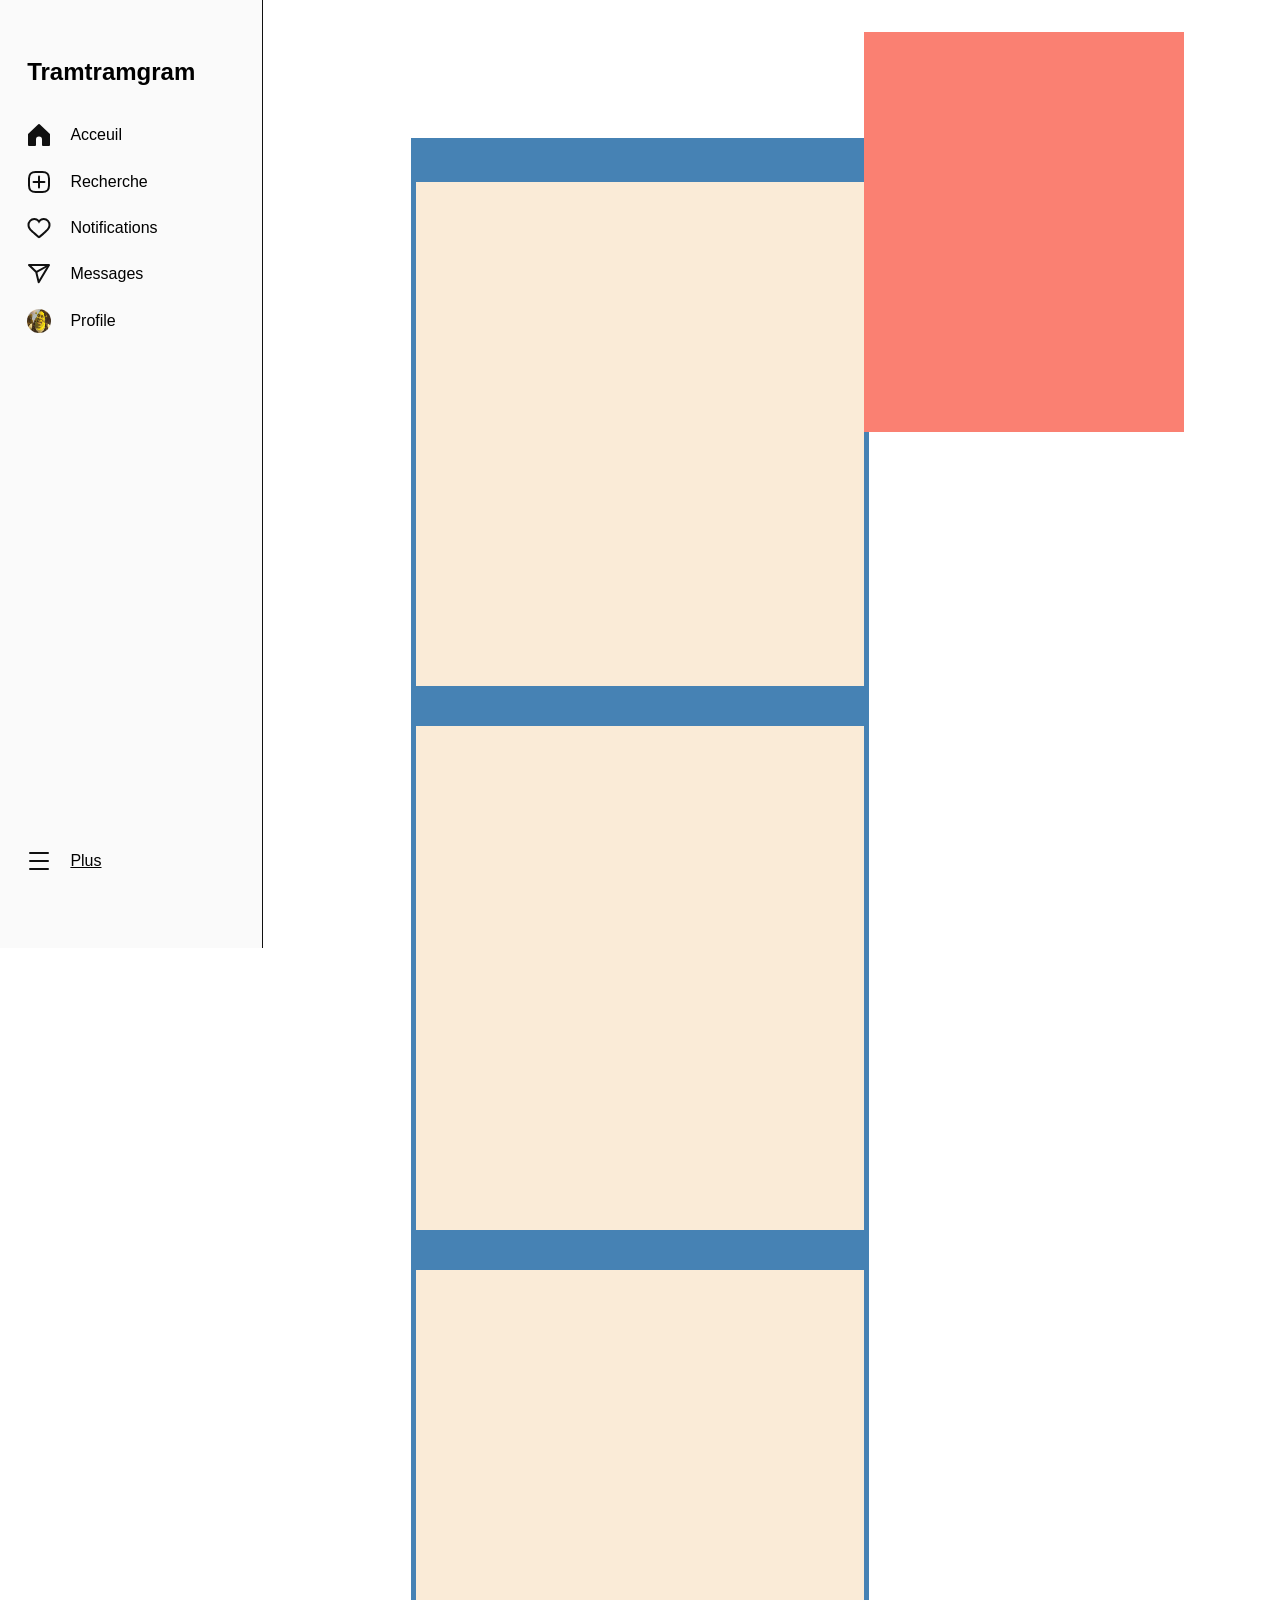
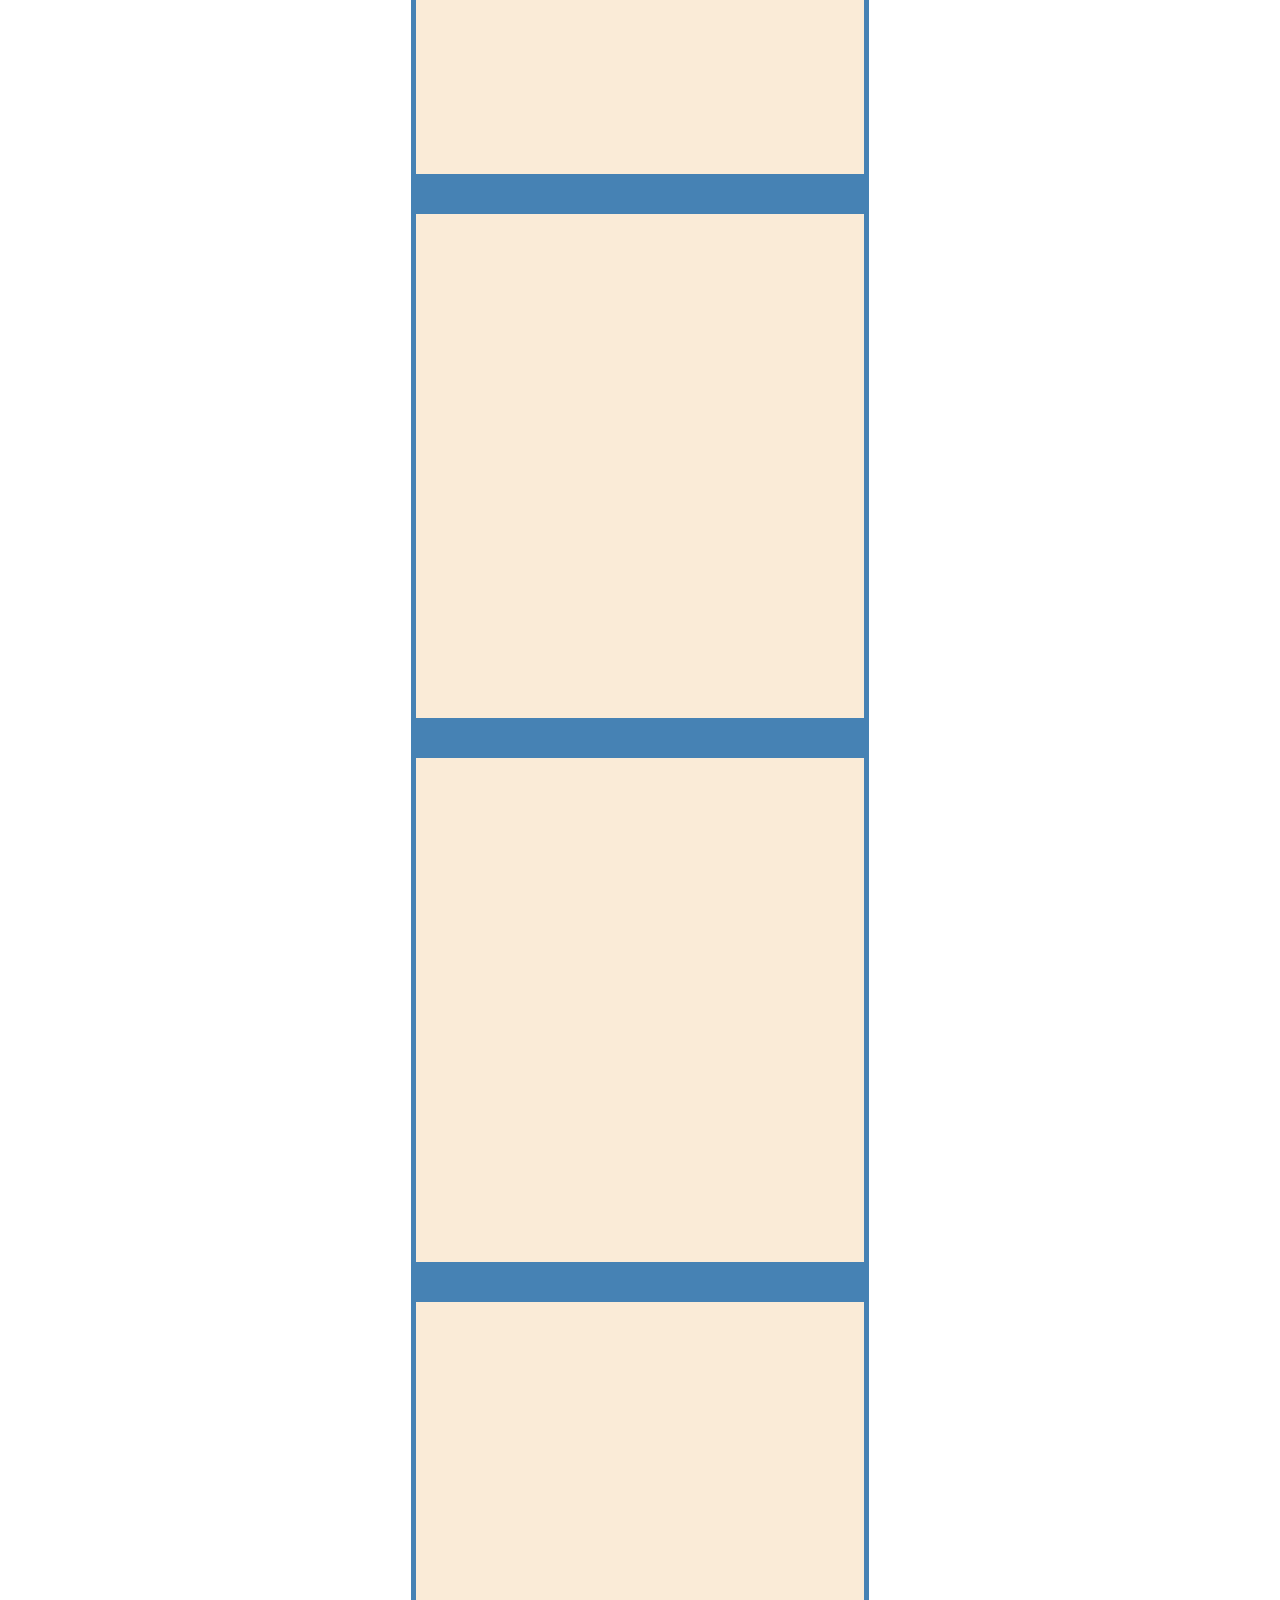
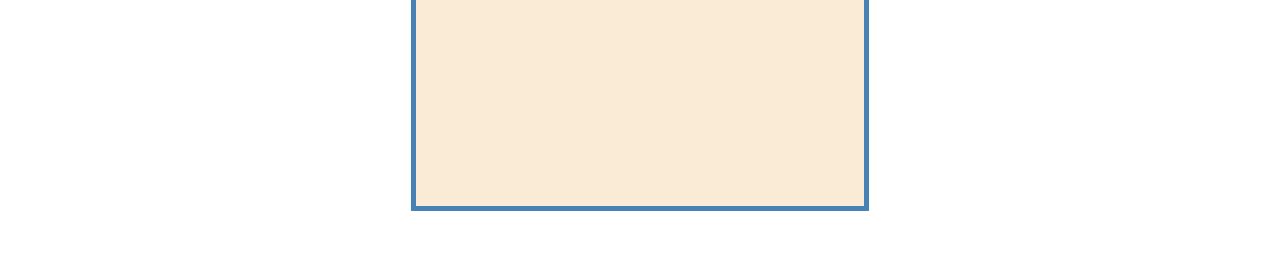
==== cloneInsta/index.html @ 9f433b12 "Merge branch 'main' of https://github.com/Normi029-RTHERY/DNMADe-1" ====
<!DOCTYPE html>
<html lang="en">

<head>
    <meta charset="UTF-8">
    <meta name="viewport" content="width=device-width, initial-scale=1.0">
    <title>Tratragram</title>
    <link rel="stylesheet" href="style.css">
</head>

<body>
    <nav class="navbar">
        <ul class="nav-list">
            <li class="nav-item">
                <h1>Tramtramgram</h1>
            </li>
            <li class="nav-item">
                <svg aria-label="Accueil" class="nav-ico" height="24" role="img" viewBox="0 0 24 24" width="24">
                    <path
                        d="M22 23h-6.001a1 1 0 0 1-1-1v-5.455a2.997 2.997 0 1 0-5.993 0V22a1 1 0 0 1-1 1H2a1 1 0 0 1-1-1V11.543a1.002 1.002 0 0 1 .31-.724l10-9.543a1.001 1.001 0 0 1 1.38 0l10 9.543a1.002 1.002 0 0 1 .31.724V22a1 1 0 0 1-1 1Z">
                    </path>
                </svg>
                <p>Acceuil</p>
            </li>
            <li class="nav-item">
                <svg aria-label="Nouvelle publication" class="_ab6-" height="24" role="img" viewBox="0 0 24 24"
                    width="24">
                    <path
                        d="M2 12v3.45c0 2.849.698 4.005 1.606 4.944.94.909 2.098 1.608 4.946 1.608h6.896c2.848 0 4.006-.7 4.946-1.608C21.302 19.455 22 18.3 22 15.45V8.552c0-2.849-.698-4.006-1.606-4.945C19.454 2.7 18.296 2 15.448 2H8.552c-2.848 0-4.006.699-4.946 1.607C2.698 4.547 2 5.703 2 8.552Z"
                        fill="none" stroke="currentColor" stroke-linecap="round" stroke-linejoin="round"
                        stroke-width="2"></path>
                    <line fill="none" stroke="currentColor" stroke-linecap="round" stroke-linejoin="round"
                        stroke-width="2" x1="6.545" x2="17.455" y1="12.001" y2="12.001"></line>
                    <line fill="none" stroke="currentColor" stroke-linecap="round" stroke-linejoin="round"
                        stroke-width="2" x1="12.003" x2="12.003" y1="6.545" y2="17.455"></line>
                </svg>
                <p>Recherche</p>
            </li>
            <li class="nav-item">
                <svg aria-label="Notifications" class="_ab6-" height="24" role="img" viewBox="0 0 24 24" width="24">
                    <path
                        d="M16.792 3.904A4.989 4.989 0 0 1 21.5 9.122c0 3.072-2.652 4.959-5.197 7.222-2.512 2.243-3.865 3.469-4.303 3.752-.477-.309-2.143-1.823-4.303-3.752C5.141 14.072 2.5 12.167 2.5 9.122a4.989 4.989 0 0 1 4.708-5.218 4.21 4.21 0 0 1 3.675 1.941c.84 1.175.98 1.763 1.12 1.763s.278-.588 1.11-1.766a4.17 4.17 0 0 1 3.679-1.938m0-2a6.04 6.04 0 0 0-4.797 2.127 6.052 6.052 0 0 0-4.787-2.127A6.985 6.985 0 0 0 .5 9.122c0 3.61 2.55 5.827 5.015 7.97.283.246.569.494.853.747l1.027.918a44.998 44.998 0 0 0 3.518 3.018 2 2 0 0 0 2.174 0 45.263 45.263 0 0 0 3.626-3.115l.922-.824c.293-.26.59-.519.885-.774 2.334-2.025 4.98-4.32 4.98-7.94a6.985 6.985 0 0 0-6.708-7.218Z">
                    </path>
                </svg>
                <p>Notifications</p>
            </li>
            <li class="nav-item">
                <svg aria-label="Direct" class="_ab6-" height="24" role="img" viewBox="0 0 24 24" width="24">
                    <line fill="none" stroke="currentColor" stroke-linejoin="round" stroke-width="2" x1="22" x2="9.218"
                        y1="3" y2="10.083"></line>
                    <polygon fill="none" points="11.698 20.334 22 3.001 2 3.001 9.218 10.084 11.698 20.334"
                        stroke="currentColor" stroke-linejoin="round" stroke-width="2"></polygon>
                </svg>
                <p>Messages</p>
            </li>
            <li class="nav-item">
                <img src="./assets/img/shrek.jpeg" alt="">
                <p>Profile</p>
            </li>
        </ul>
        <a href="" id="opt-link" class=" nav-item plus-link">
            <svg aria-label="Paramètres" class="_ab6-" height="24" role="img" viewBox="0 0 24 24" width="24">
                <line fill="none" stroke="currentColor" stroke-linecap="round" stroke-linejoin="round" stroke-width="2"
                    x1="3" x2="21" y1="4" y2="4"></line>
                <line fill="none" stroke="currentColor" stroke-linecap="round" stroke-linejoin="round" stroke-width="2"
                    x1="3" x2="21" y1="12" y2="12"></line>
                <line fill="none" stroke="currentColor" stroke-linecap="round" stroke-linejoin="round" stroke-width="2"
                    x1="3" x2="21" y1="20" y2="20"></line>
            </svg>
            <p>Plus</p>
        </a>
    </nav>
    <main>
        <div class="centerbox">
            <div class="stories">
                <div class="story"></div>
            </div>
            <ul class="feed">
                <li class="post"></li>
                <li class="post"></li>
                <li class="post"></li>
                <li class="post"></li>
                <li class="post"></li>
                <li class="post"></li>
            </ul>
        </div>
        <div class="leftbox">
            <div class="profile"></div>
            <div class="suggestions"></div>
            <footer></footer>
        </div>
    </main>
</body>

</html>
---- cloneInsta/style.css ----
*,
*::before,
*::after {
    margin: 0;
    padding: 0;
    list-style: none;
}

:root {
    --bg-main: #fafafa;
    --ico-light: #fafafa;
    --ico-dark: #101010;
}

body {
    font-weight: 16px;
    font-family: Arial, Helvetica, sans-serif;
    display: flex;
    justify-content: center;
    position: relative;
}

.navbar {
    background-color: var(--bg-main);
    border-right: 0.1rem solid #111;
    position: fixed;
    left: 0px;
    min-width: 13rem;
    width: 18vw;
    height: 100%;
    padding: 1rem;
    padding-top: 2rem;
}

.nav-list {
    /* background-color: cornflowerblue; */
    display: grid;
    grid-template-rows: 5rem;
}

.nav-item {
    padding: 0.5rem;
    display: flex;
    align-items: center;
}

.nav-item * {
    margin: 0.2rem;
}

.nav-item svg {
    color: var(--ico-dark);
    fill: var(--ico-dark);
}

.nav-item img {
    border-radius: 50%;
    width: 24px;
    aspect-ratio: 1/1;

}

.nav-item p {
    margin-left: 1rem;
}

.plus-link {
    position: inherit;
    margin-bottom: 1rem;
    bottom: 0px;
}

.plus-link:visited {
    position: inherit;
    margin-bottom: 2rem;
    bottom: 0px;
    color: black;
}

main {
    /* background-color: darkcyan; */
    display: flex;
    justify-content: center;
    height: 100%;
    width: fit-content;
    margin: 2rem;
}

.centerbox {
    /* background-color: brown; */
    position: relative;
    padding: 1rem;
    height: 100%;
    width: fit-content;
}

.stories {
    /* background-color: yellowgreen; */
    width: auto;
    height: 5rem;
    padding: 0.3rem;
}

.story {
    border-radius: 50%;
    width: 50px;
    background: #000;
}

.feed {
    background-color: steelblue;
    padding: 0.3rem;
    width: fit-content;
}

.post {
    background-color: antiquewhite;
    aspect-ratio: 4/4.5;
    width: 50vw;
    max-width: 28rem;
    margin-top: 2.5rem;
}

.leftbox {
    background-color: salmon;
    position: absolute;
    height: 25rem;
    width: 20rem;
    margin-left: 60%;
}
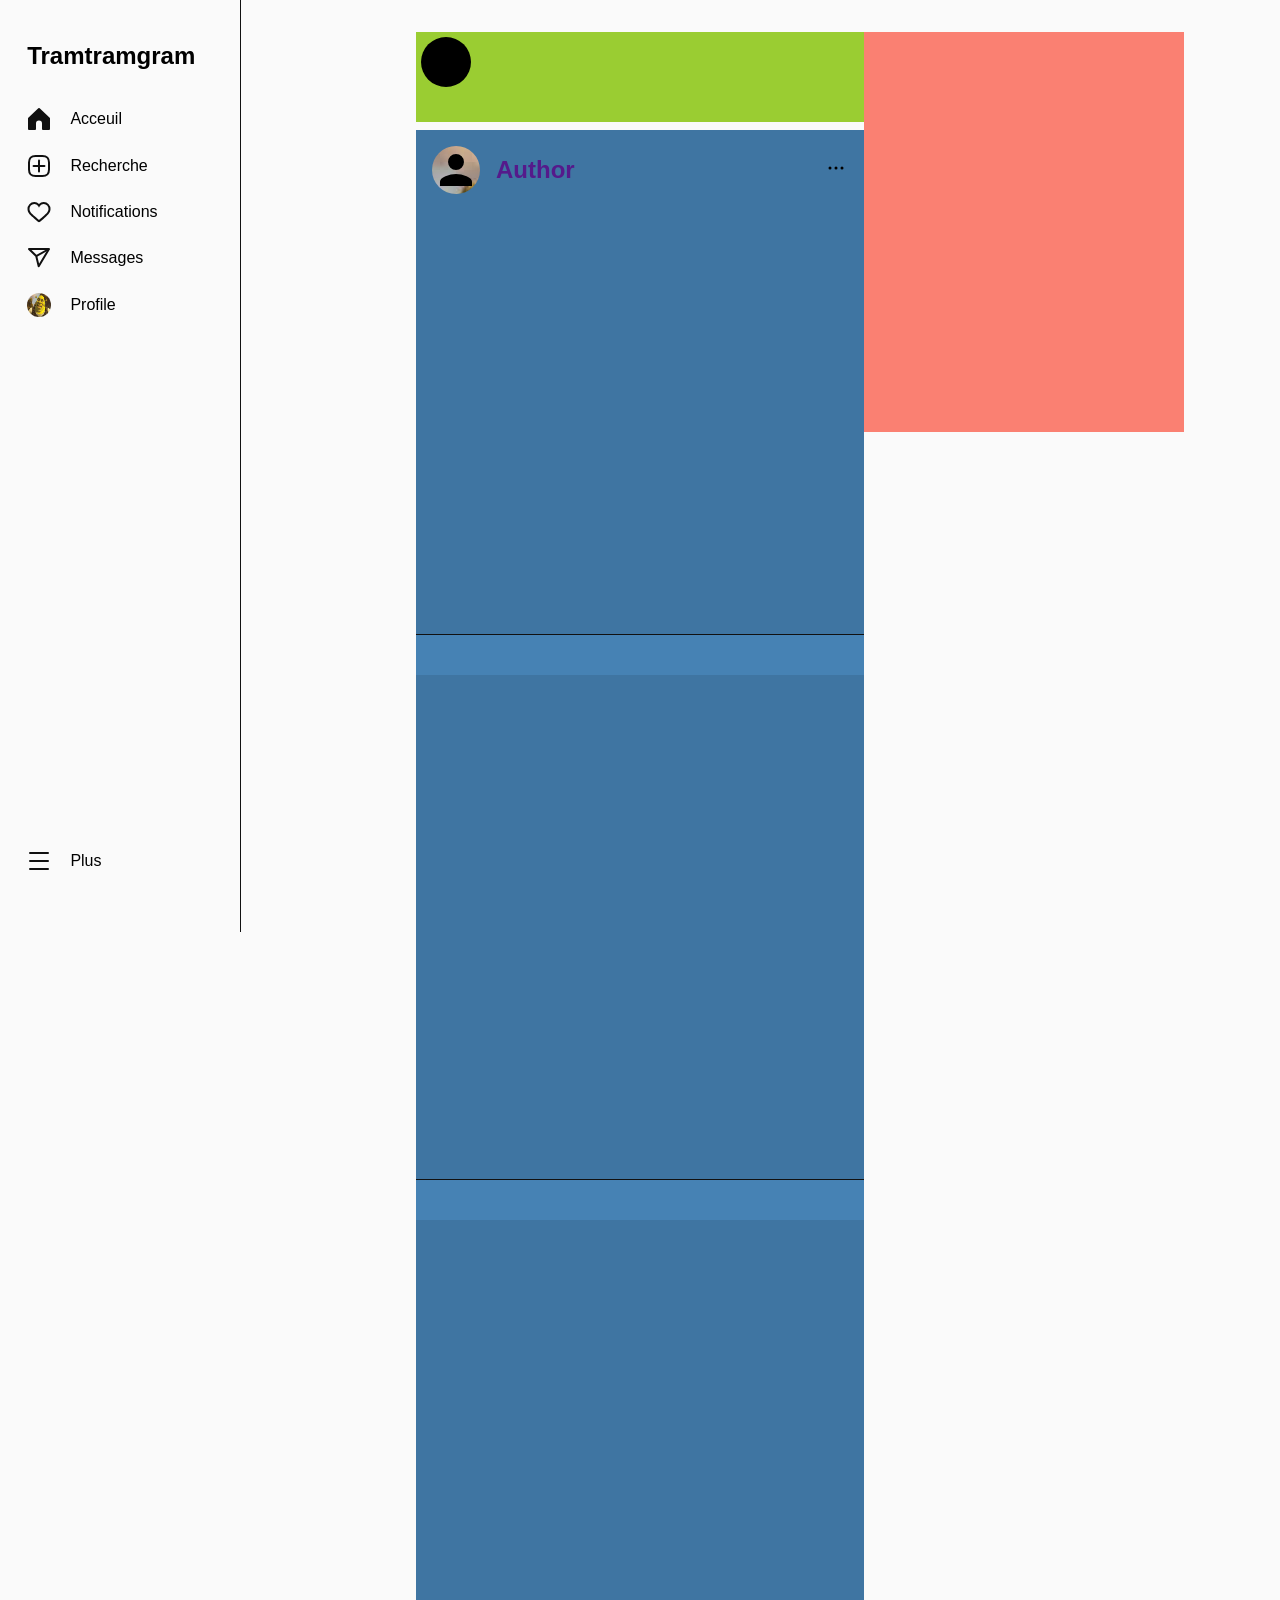
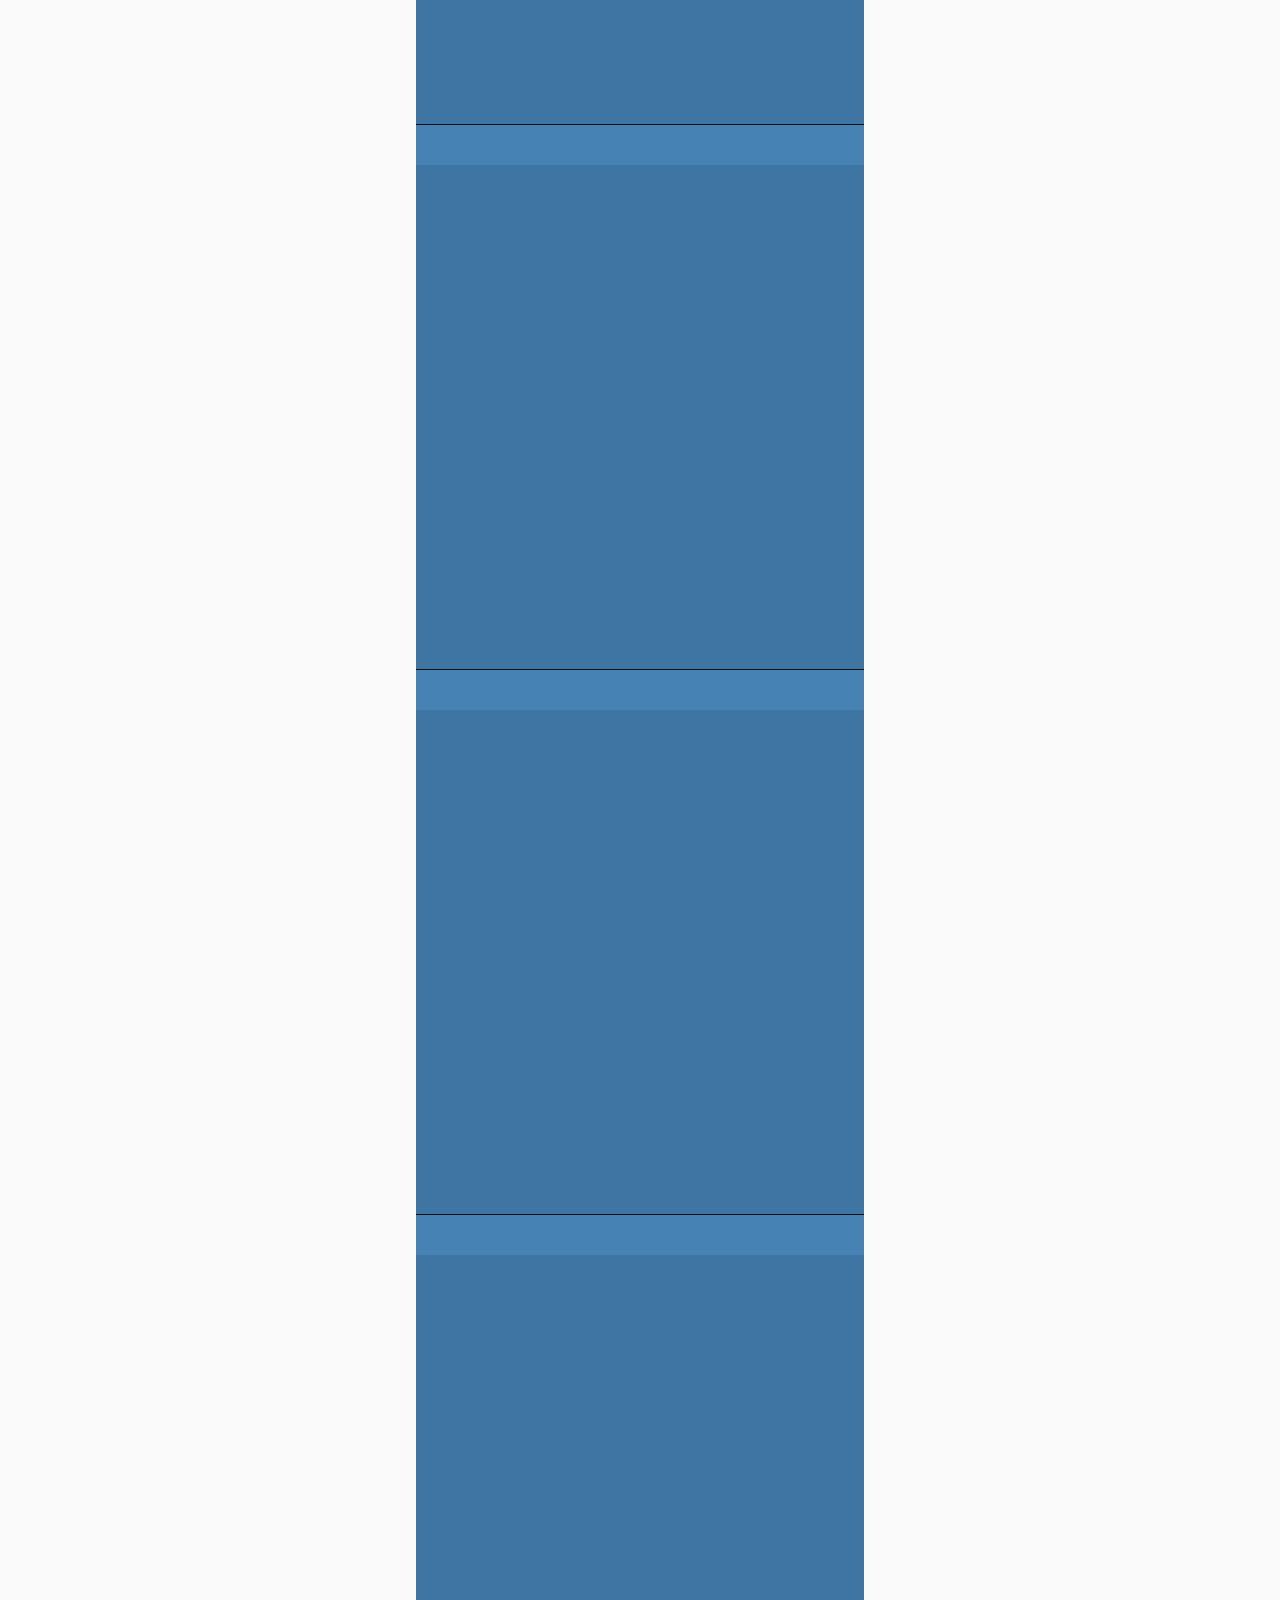
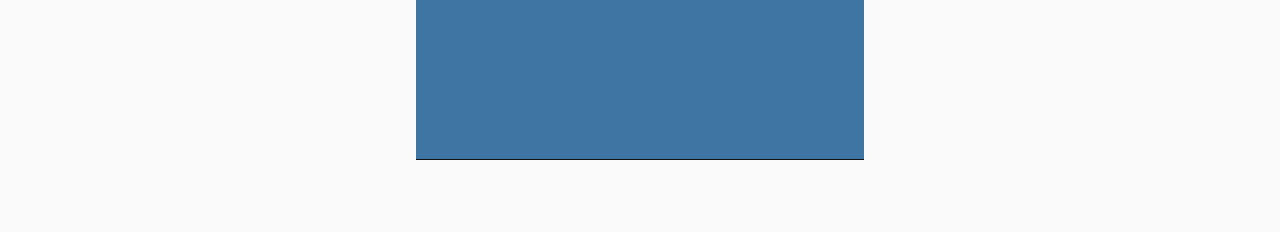
==== commit 1ce03676: "gg" ====
--- a/cloneInsta/index.html
+++ b/cloneInsta/index.html
@@ -76,7 +76,30 @@
                 <div class="story"></div>
             </div>
             <ul class="feed">
-                <li class="post"></li>
+                <li class="post">
+                    <div class="auth-box">
+                        <div class="auth-info"><svg xmlns="http://www.w3.org/2000/svg" class="auth-ico"
+                                style="vertical-align: middle;overflow: hidden;" viewBox="0 0 1024 1024" version="1.1">
+                                <path
+                                    d="M512 597.994667q108.010667 0 225.002667 46.997333t116.992 123.008l0 85.994667-684.010667 0 0-85.994667q0-76.010667 116.992-123.008t225.002667-46.997333zM512 512q-69.994667 0-120-50.005333t-50.005333-120 50.005333-121.002667 120-51.008 120 51.008 50.005333 121.002667-50.005333 120-120 50.005333z" />
+                            </svg>
+                            <a href="">
+                                <h2>Author</h2>
+                            </a>
+
+                        </div>
+                        <a href="" class="auth-opt">
+                            <svg aria-label="Plus d’options" class="auth-opt-icon" height="24" role="img"
+                                viewBox="0 0 24 24" width="24">
+                                <circle cx="12" cy="12" r="1.5"></circle>
+                                <circle cx="6" cy="12" r="1.5"></circle>
+                                <circle cx="18" cy="12" r="1.5"></circle>
+                            </svg>
+                        </a>
+
+                        </span>
+                    </div>
+                </li>
                 <li class="post"></li>
                 <li class="post"></li>
                 <li class="post"></li>
@@ -85,7 +108,9 @@
             </ul>
         </div>
         <div class="leftbox">
-            <div class="profile"></div>
+            <div class="profile">
+
+            </div>
             <div class="suggestions"></div>
             <footer></footer>
         </div>
--- a/cloneInsta/style.css
+++ b/cloneInsta/style.css
@@ -4,6 +4,7 @@
     margin: 0;
     padding: 0;
     list-style: none;
+    text-decoration: none;
 }
 
 :root {
@@ -13,6 +14,7 @@
 }
 
 body {
+    background: var(--bg-main);
     font-weight: 16px;
     font-family: Arial, Helvetica, sans-serif;
     display: flex;
@@ -26,10 +28,9 @@
     position: fixed;
     left: 0px;
     min-width: 13rem;
-    width: 18vw;
+    width: fit-content;
     height: 100%;
     padding: 1rem;
-    padding-top: 2rem;
 }
 
 .nav-list {
@@ -78,6 +79,7 @@
 }
 
 main {
+    background: var(--bg-main);
     /* background-color: darkcyan; */
     display: flex;
     justify-content: center;
@@ -89,36 +91,59 @@
 .centerbox {
     /* background-color: brown; */
     position: relative;
-    padding: 1rem;
     height: 100%;
     width: fit-content;
 }
 
 .stories {
-    /* background-color: yellowgreen; */
-    width: auto;
+    background-color: yellowgreen;
     height: 5rem;
     padding: 0.3rem;
+    margin-bottom: 0.5rem;
 }
 
 .story {
     border-radius: 50%;
     width: 50px;
-    background: #000;
+    height: 50px;
+    background-color: #000;
 }
 
 .feed {
     background-color: steelblue;
-    padding: 0.3rem;
     width: fit-content;
 }
 
 .post {
-    background-color: antiquewhite;
+    background-color: rgba(0, 0, 0, 10%);
     aspect-ratio: 4/4.5;
     width: 50vw;
     max-width: 28rem;
-    margin-top: 2.5rem;
+    margin-bottom: 2.5rem;
+    border-bottom: 0.1rem #111 solid;
+}
+
+.auth-box,
+.auth-info {
+    display: flex;
+    flex-direction: row;
+    align-items: center;
+}
+
+.auth-box {
+    justify-content: space-between;
+    padding: 1rem;
+}
+
+.auth-info h2 {
+    margin-left: 1rem;
+}
+
+.auth-ico {
+    background-image: url(./assets/img/shrek.jpeg);
+    width: 3rem;
+    height: 3rem;
+    border-radius: 50%;
 }
 
 .leftbox {
